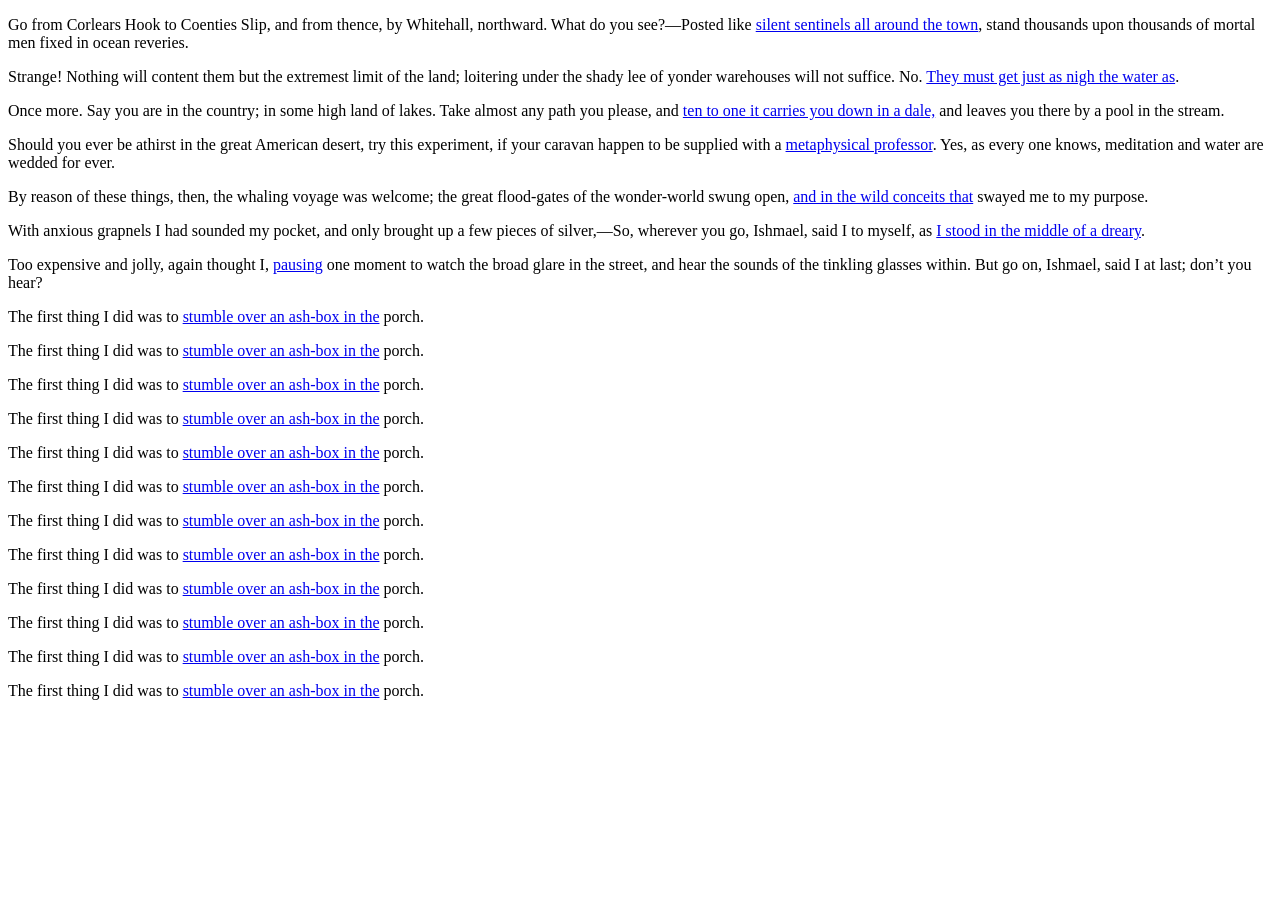
==== example.html @ 9983aa16 "Add files via upload" ====
<!doctype html>
<html>
	<head>
		<meta charset="utf-8">
		<meta name="viewport" content="width=device-width, initial-scale=1">
		<title>Scrolly example</title>
		<link rel="stylesheet" href="avlstyle.css">
	</head>
	<body>
		<div id="wrapper">
			<div class="figure-container">
				<!-- This is an example of where a CMS might wrap the embed in a div -->
				<figure>
					<div class="flourish-embed flourish-chart" data-src="story/3628495"><script src="https://public.flourish.studio/resources/embed.js"></script><noscript><img src="https://public.flourish.studio/story/3628495/thumbnail" width="100%" alt="visualization" /></noscript></div>
				</figure>
			</div>

			<p>
				Go from Corlears
				Hook to Coenties Slip, and from thence, by Whitehall, northward. What do
				you see?&mdash;Posted like <a href="#story/3628495/slide-1">silent sentinels all around the town</a>, stand
				thousands upon thousands of mortal men fixed in ocean reveries.
			</p>
			<p>
				Strange! Nothing will content them but the
				extremest limit of the land; loitering under the shady lee of yonder
				warehouses will not suffice. No. <a href="#story/3628495/slide-2">They
				must get just as nigh the water as</a>.
			</p>
			<p>
				Once more. Say you are in the country; in some high land of lakes. Take
				almost any path you please, and <a href="#story/3628495/slide-3">ten to
				one it carries you down in a dale,</a>
				and leaves you there by a pool in the stream.</p>
			<p>
				Should you ever be
				athirst in the great American desert, try this experiment, if your caravan
				happen to be supplied with a <a href="#story/3628495/slide-4">metaphysical professor</a>. Yes, as every one
				knows, meditation and water are wedded for ever.
			</p>
			<p>
				By reason of these things, then, the whaling voyage was welcome; the great
				flood-gates of the wonder-world swung open, <a href="#story/3628495/slide-5">and in the wild conceits that</a>
				swayed me to my purpose.
			</p>

			<p>
				With anxious grapnels I had sounded
				my pocket, and only brought up a few pieces of silver,&mdash;So, wherever
				you go, Ishmael, said I to myself, as <a href="#story/3628495/slide-6">I stood
				in the middle of a dreary</a>.
			</p>

			<p>
				Too expensive and jolly, again thought I, <a href="#story/3628495/slide-7">pausing</a>
				one moment to watch the
				broad glare in the street, and hear the sounds of the tinkling glasses
				within. But go on, Ishmael, said I at last; don&rsquo;t you hear?
			</p>
			<p>
				The first thing I did was to <a href="#story/3628495/slide-8">stumble
				over an ash-box in the</a>
				porch.
			</p>
			<p>
				The first thing I did was to <a href="#story/3628495/slide-9">stumble
				over an ash-box in the</a>
				porch.
			</p>
			<div id="wrapper">
			<div class="figure-container">
				<!-- This is an example of where a CMS might wrap the embed in a div -->
				<figure>
					<div class="flourish-embed flourish-chart" data-src="story/3630197"><script src="https://public.flourish.studio/resources/embed.js"></script><noscript><img src="https://public.flourish.studio/story/3630197/thumbnail" width="100%" alt="visualization" /></noscript></div>
				</figure>
			</div>
			<p>
				The first thing I did was to <a href="#story/3630197/slide-1">stumble
				over an ash-box in the</a>
				porch.
			</p>
			<p>
				The first thing I did was to <a href="#story/3630197/slide-2">stumble
				over an ash-box in the</a>
				porch.
			</p>
			<p>
				The first thing I did was to <a href="#story/3630197/slide-3">stumble
				over an ash-box in the</a>
				porch.
			</p>
			<p>
				The first thing I did was to <a href="#story/3630197/slide-4">stumble
				over an ash-box in the</a>
				porch.
			</p>
			<p>
				The first thing I did was to <a href="#story/3630197/slide-5">stumble
				over an ash-box in the</a>
				porch.
			</p>
			<p>
				The first thing I did was to <a href="#story/3630197/slide-6">stumble
				over an ash-box in the</a>
				porch.
			</p>
			<p>
				The first thing I did was to <a href="#story/3630197/slide-7">stumble
				over an ash-box in the</a>
				porch.
			</p>
			<p>
				The first thing I did was to <a href="#story/3630197/slide-8">stumble
				over an ash-box in the</a>
				porch.
			</p>
			<p>
				The first thing I did was to <a href="#story/3630197/slide-9">stumble
				over an ash-box in the</a>
				porch.
			</p>
			<p>
				The first thing I did was to <a href="#story/3630197/slide-10">stumble
				over an ash-box in the</a>
				porch.
			</p>
			
			
			
			
			
		</div>
		<script src="flourish-scrolly.js"></script>
	</body>
</html>
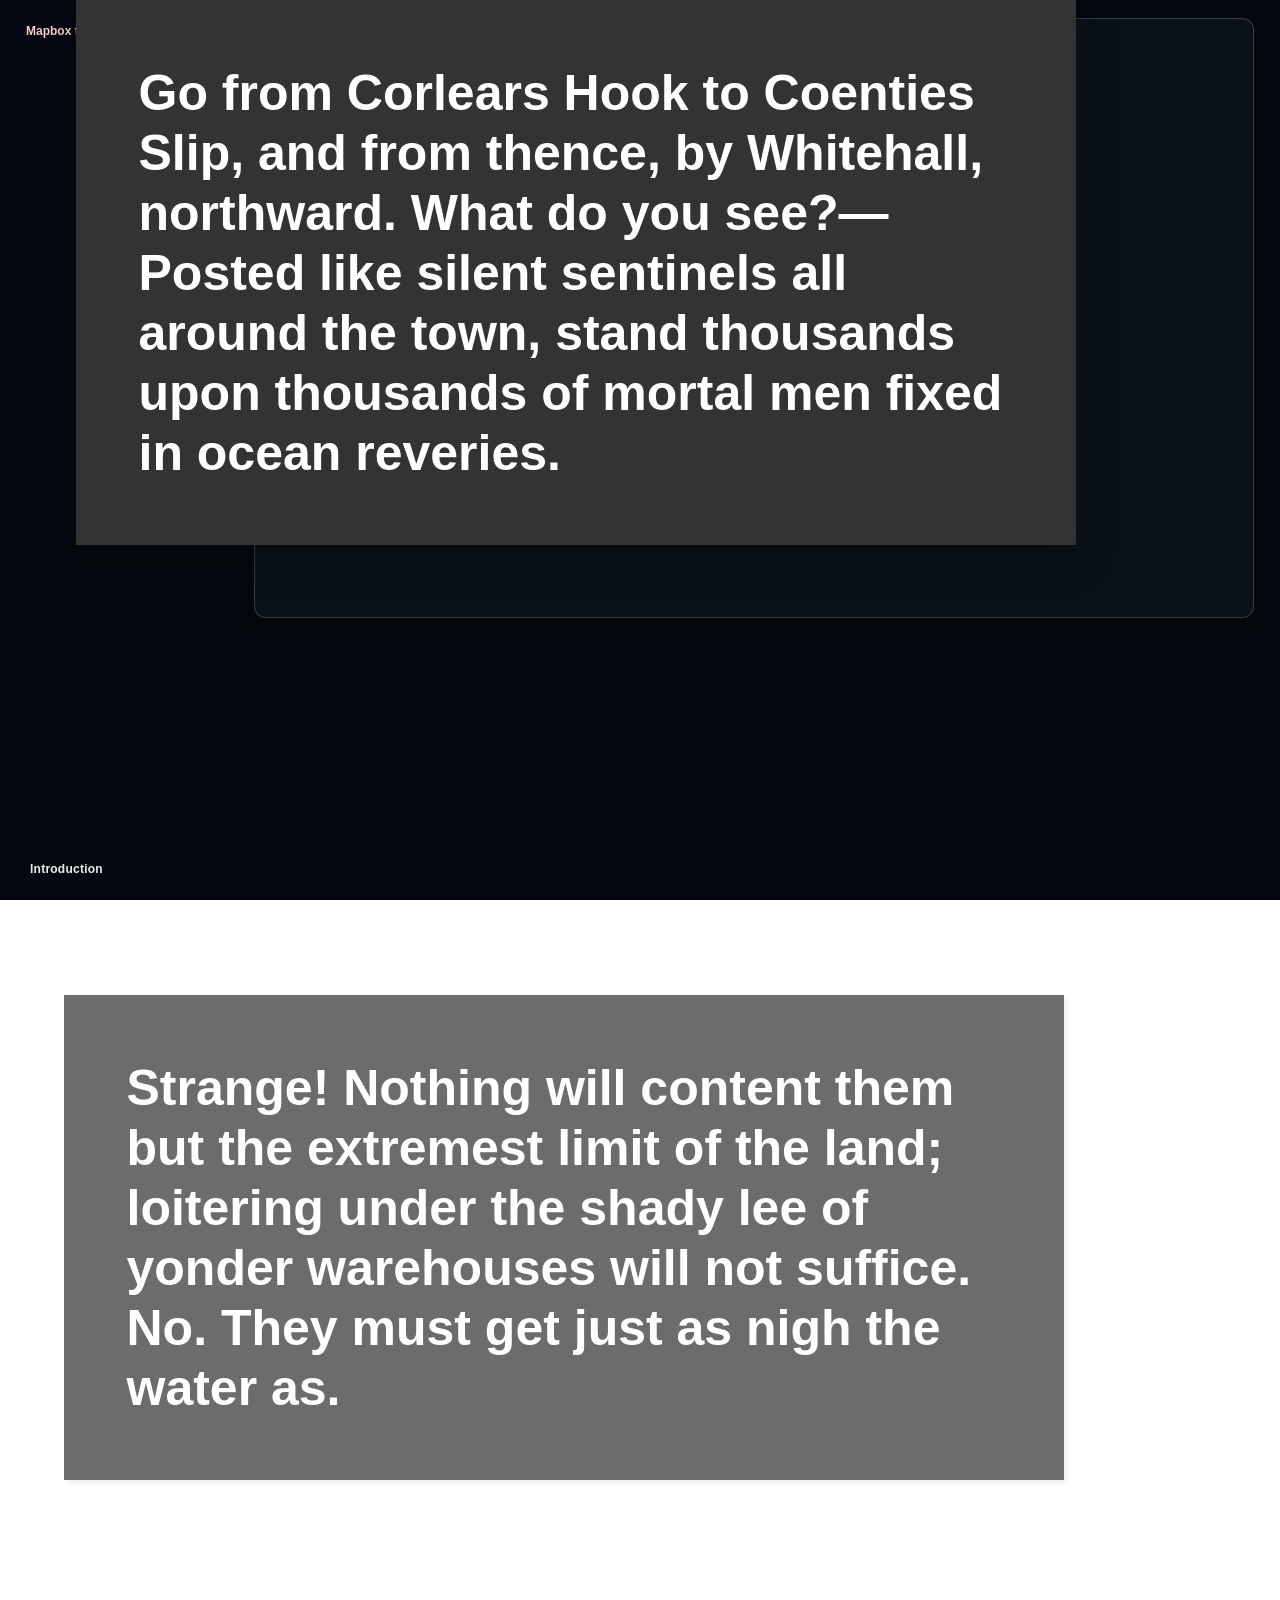
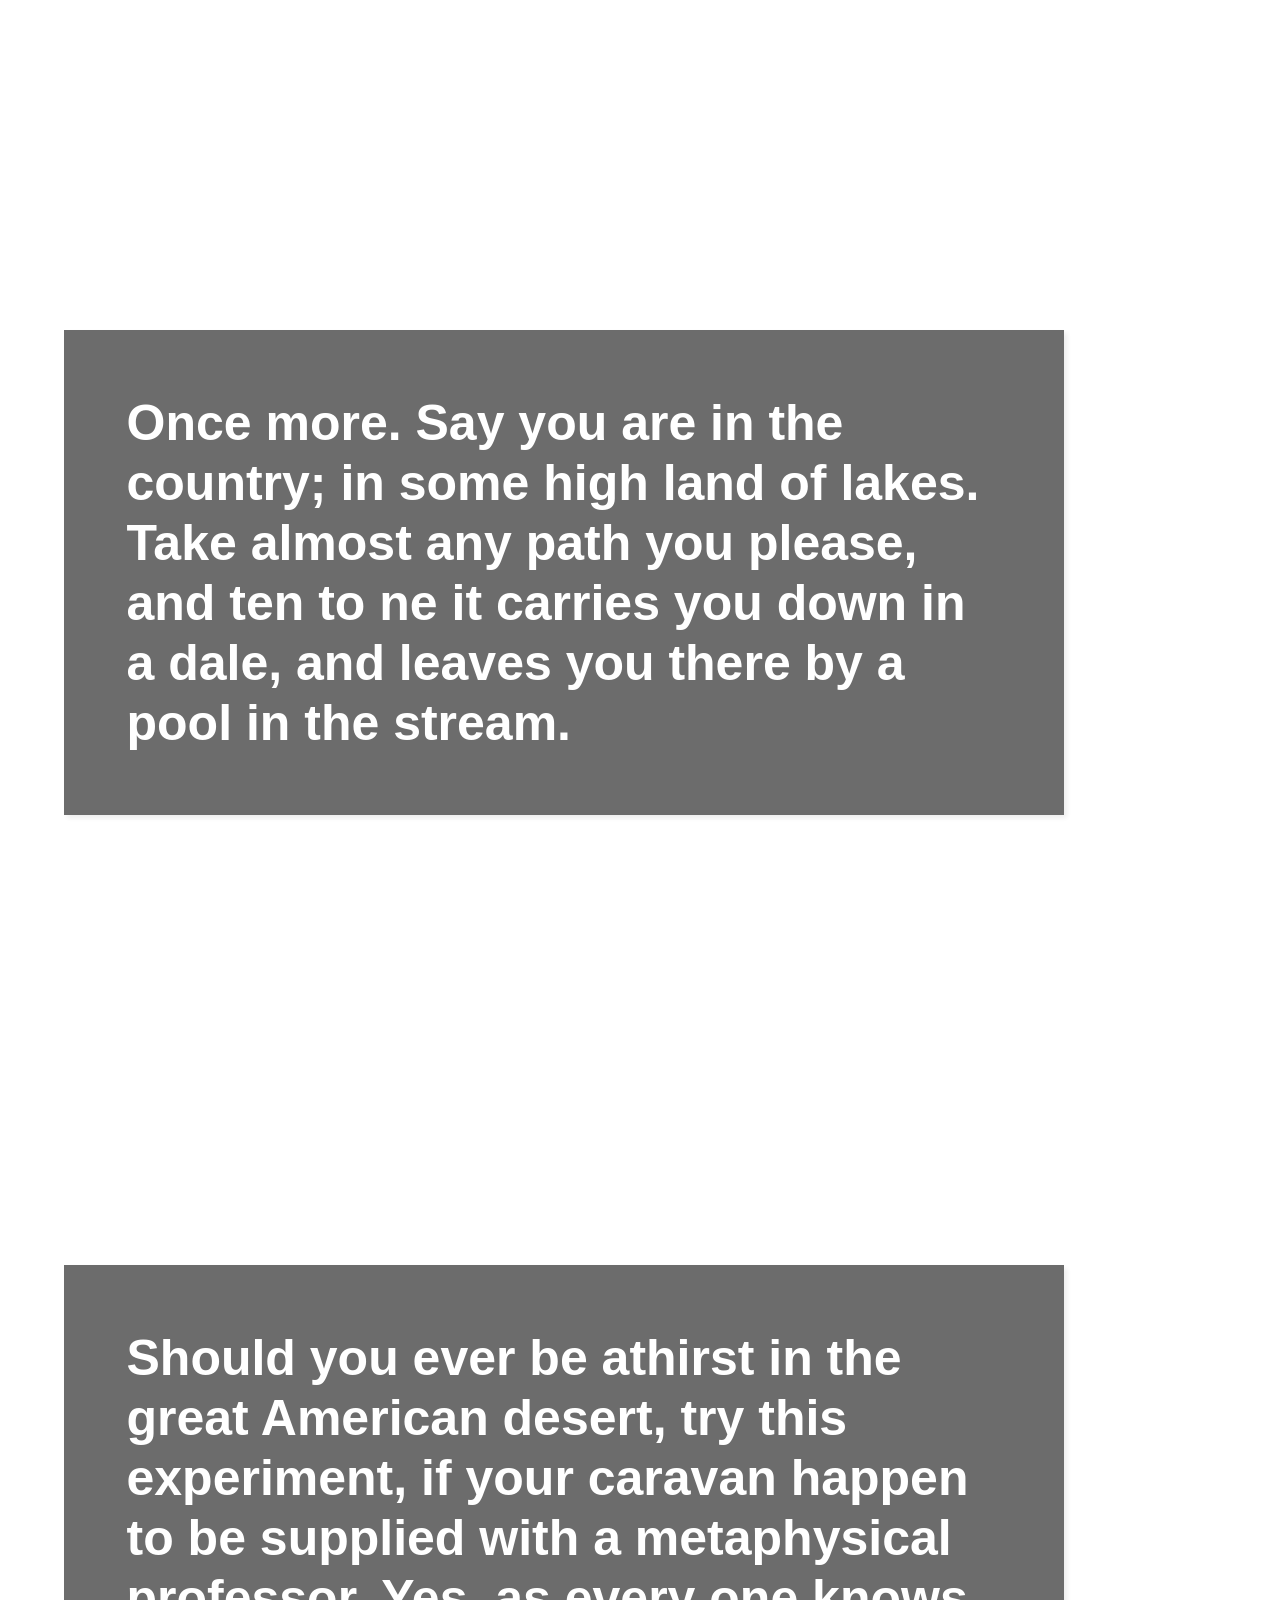
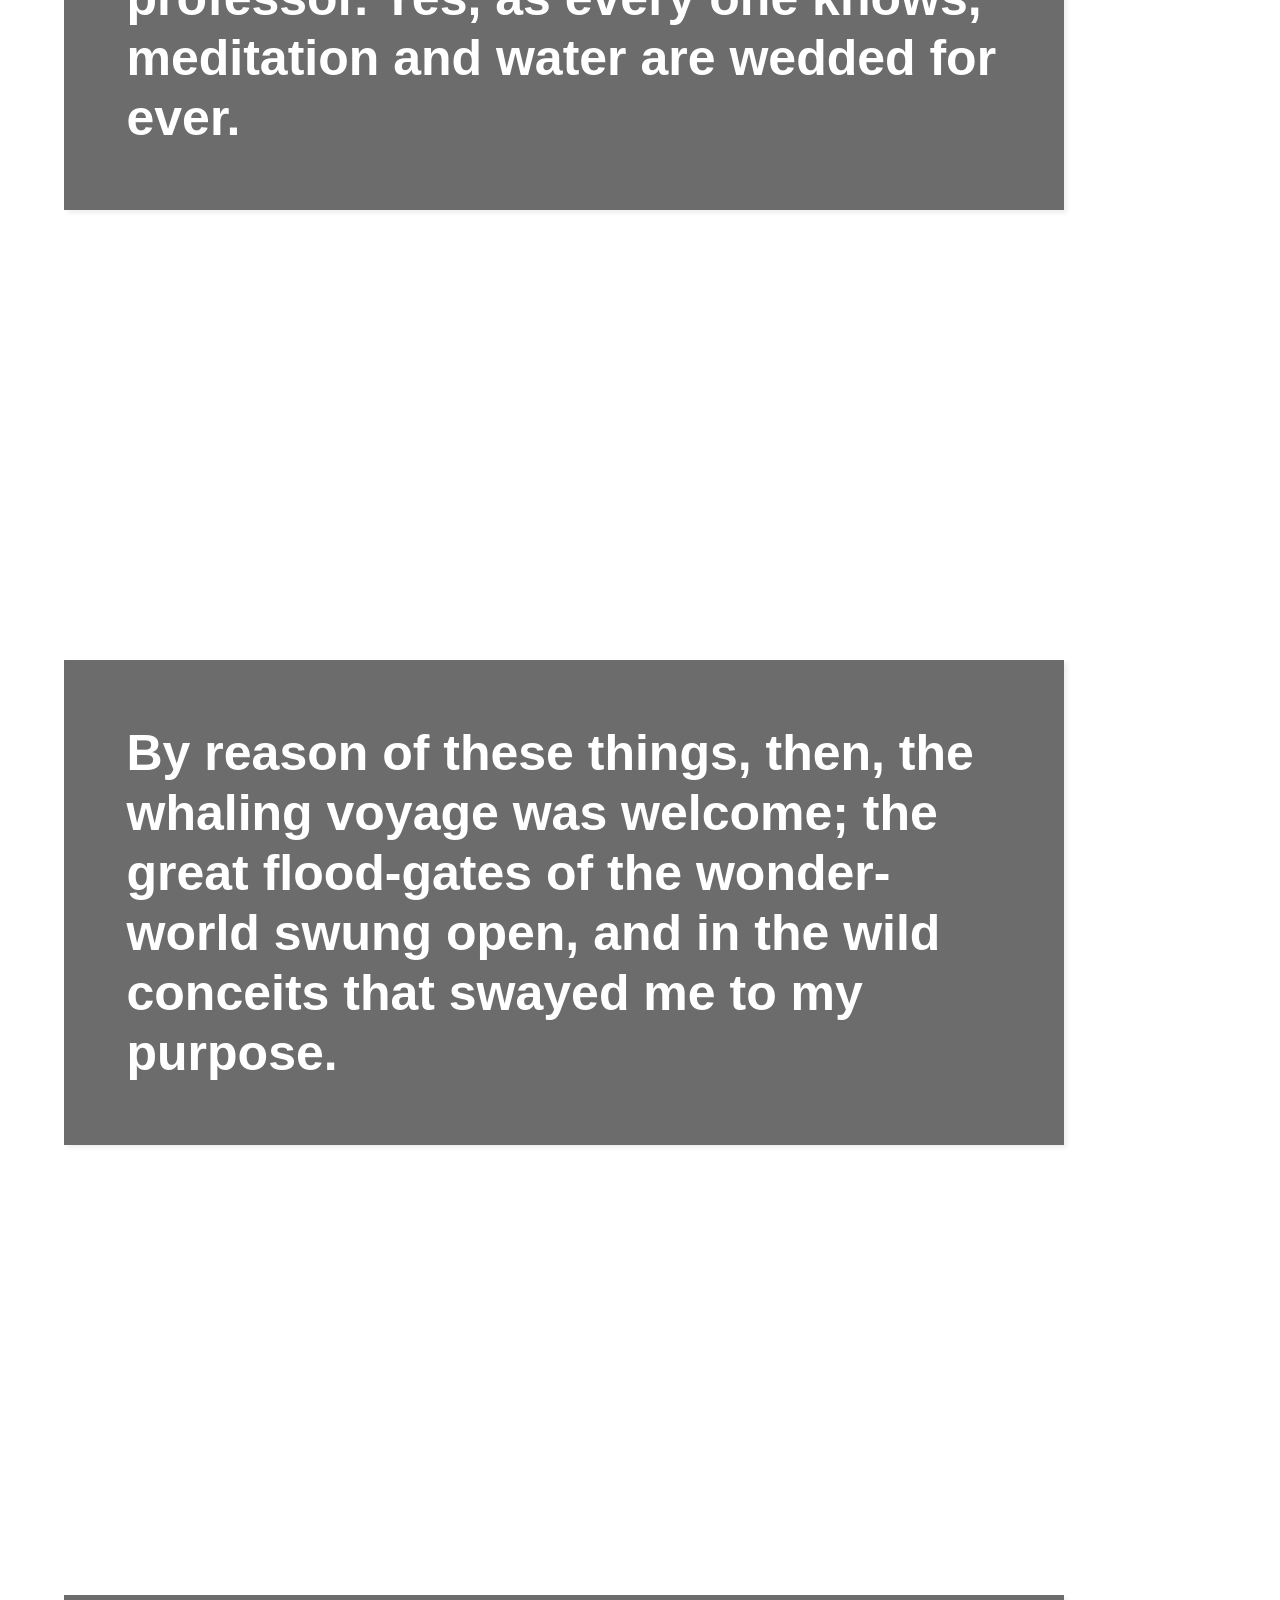
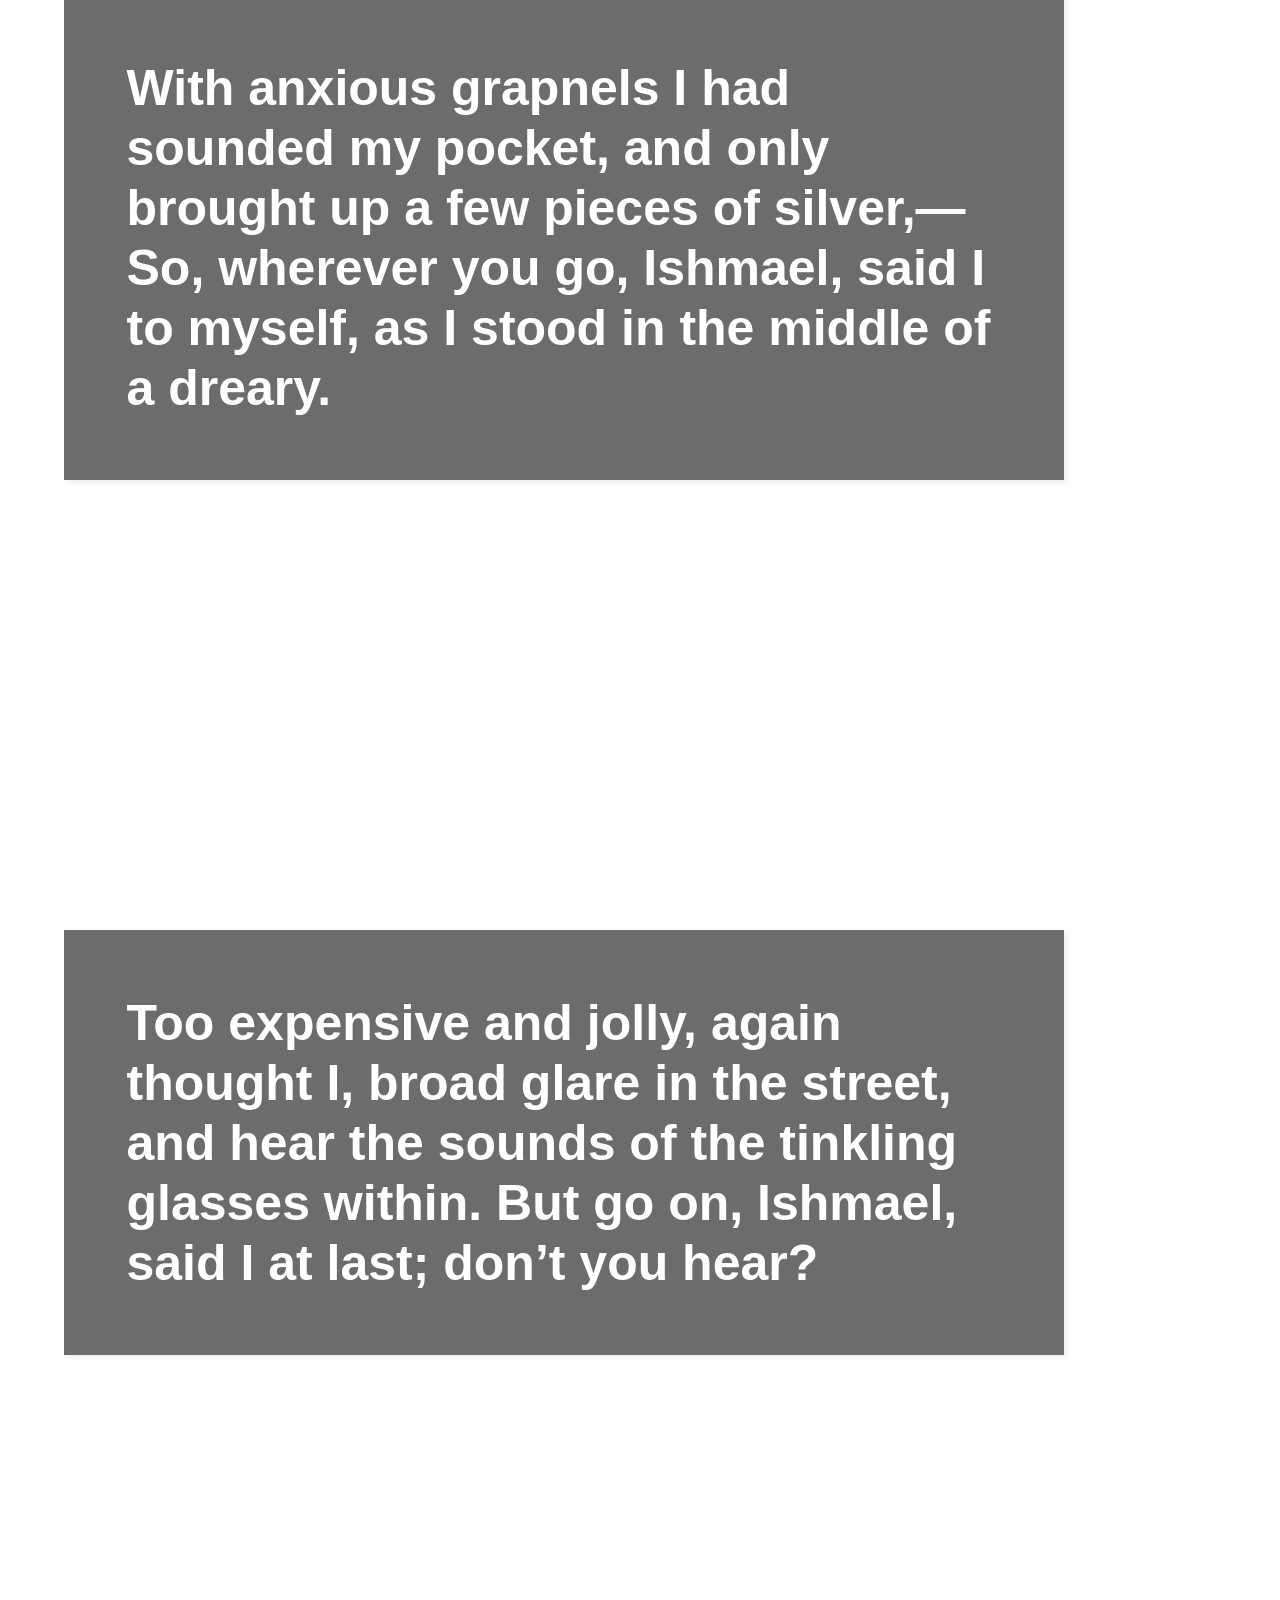
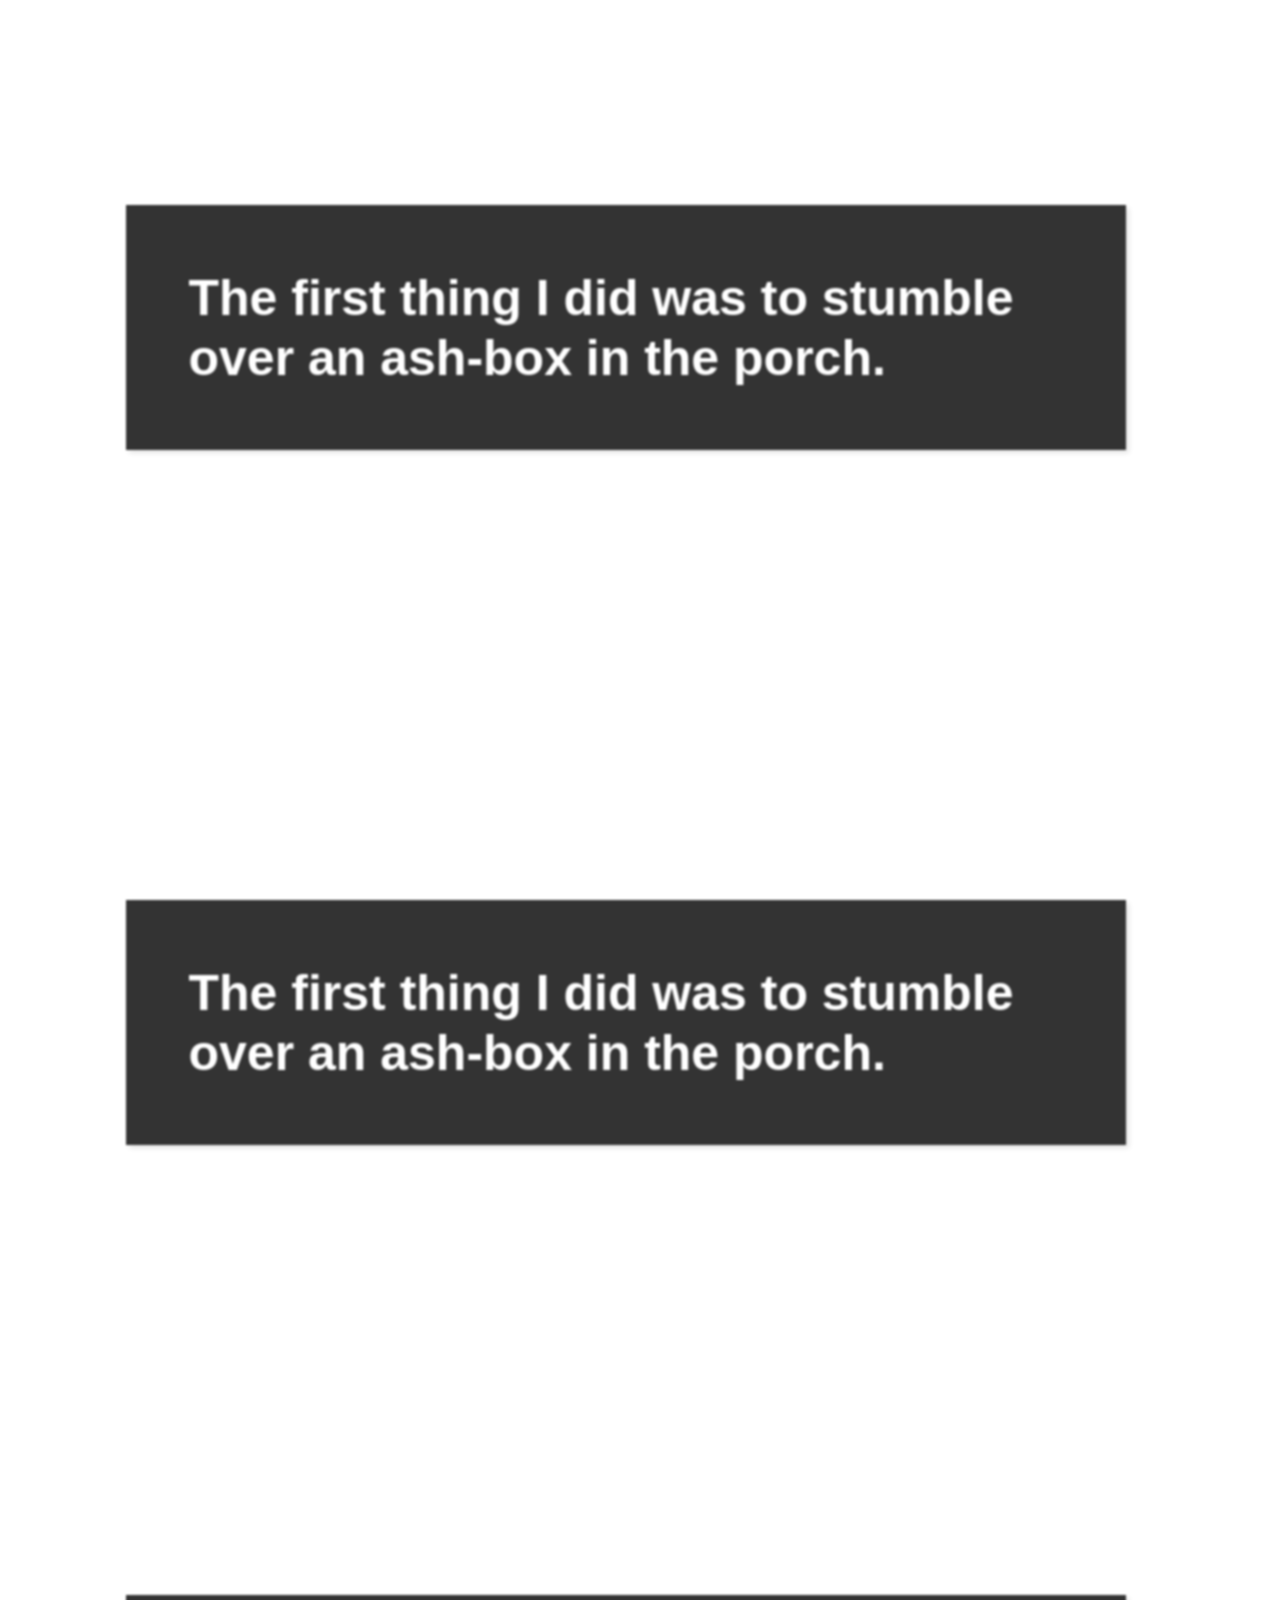
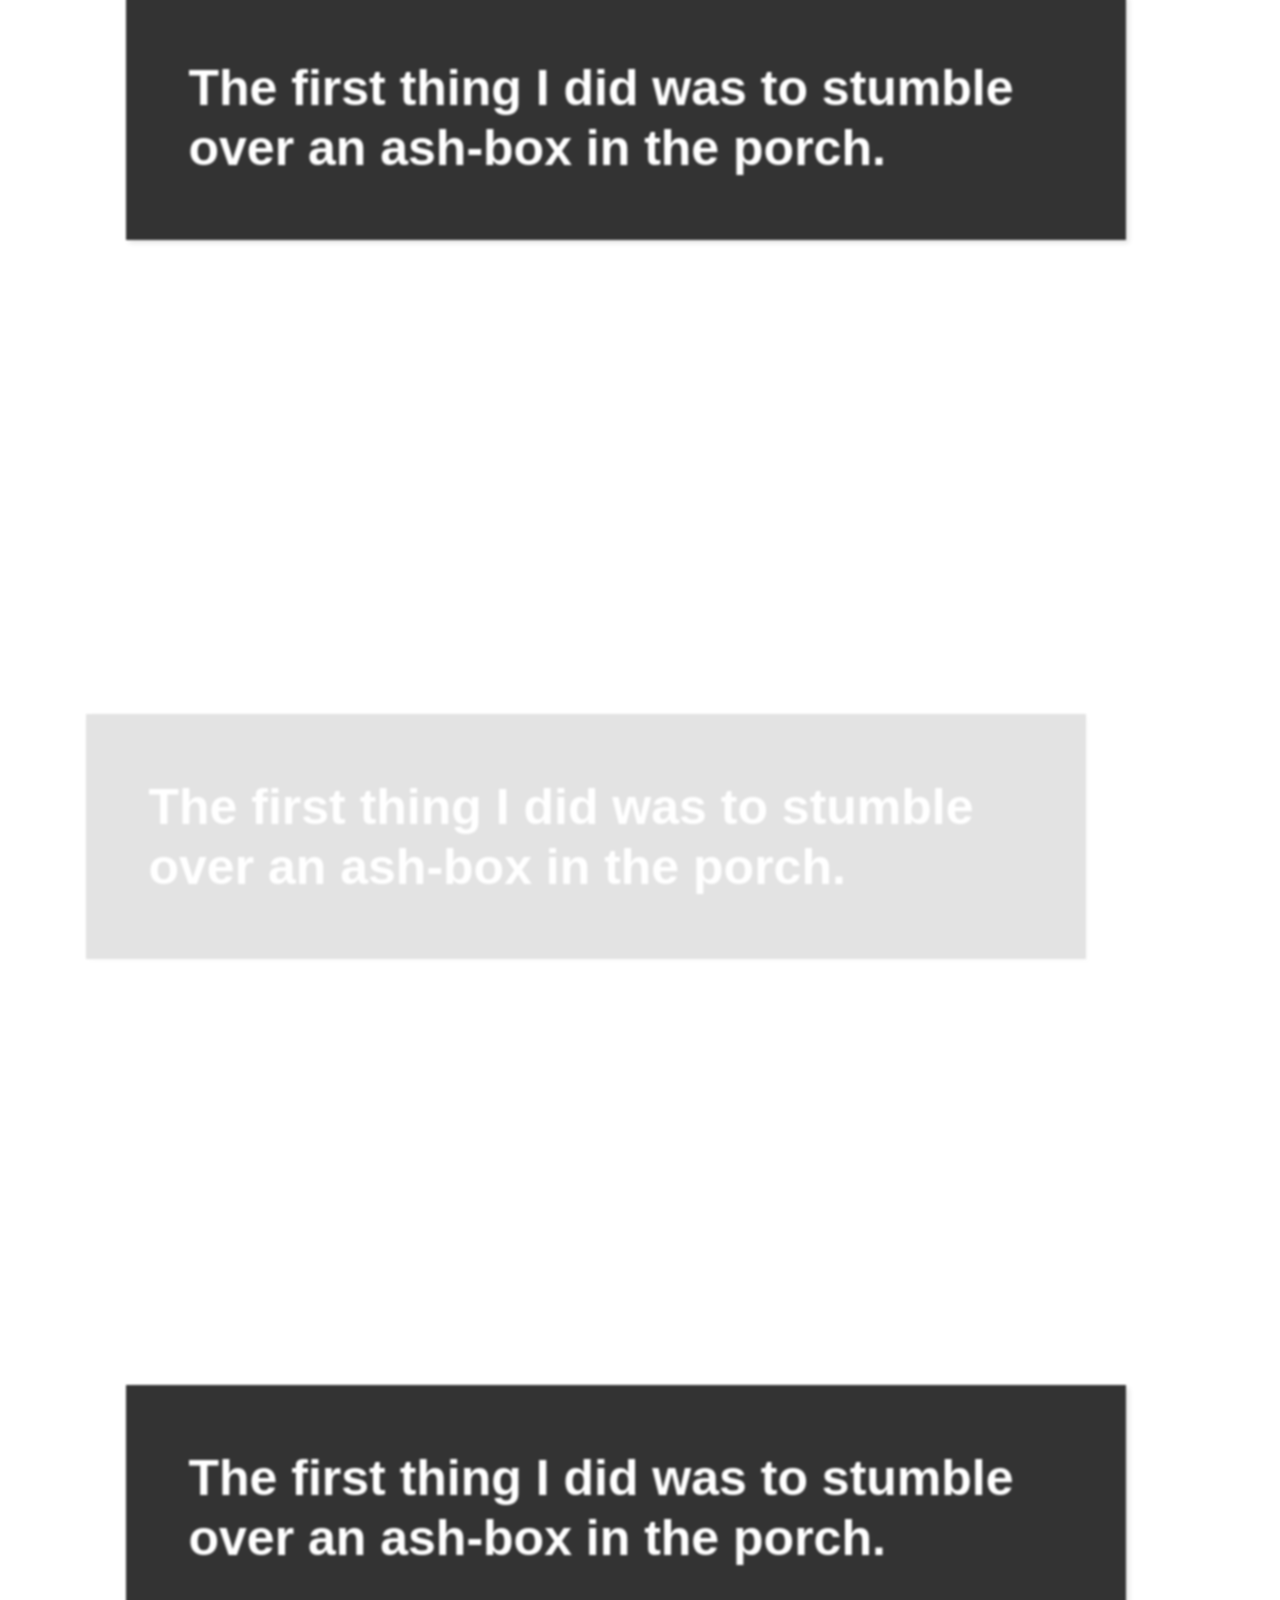
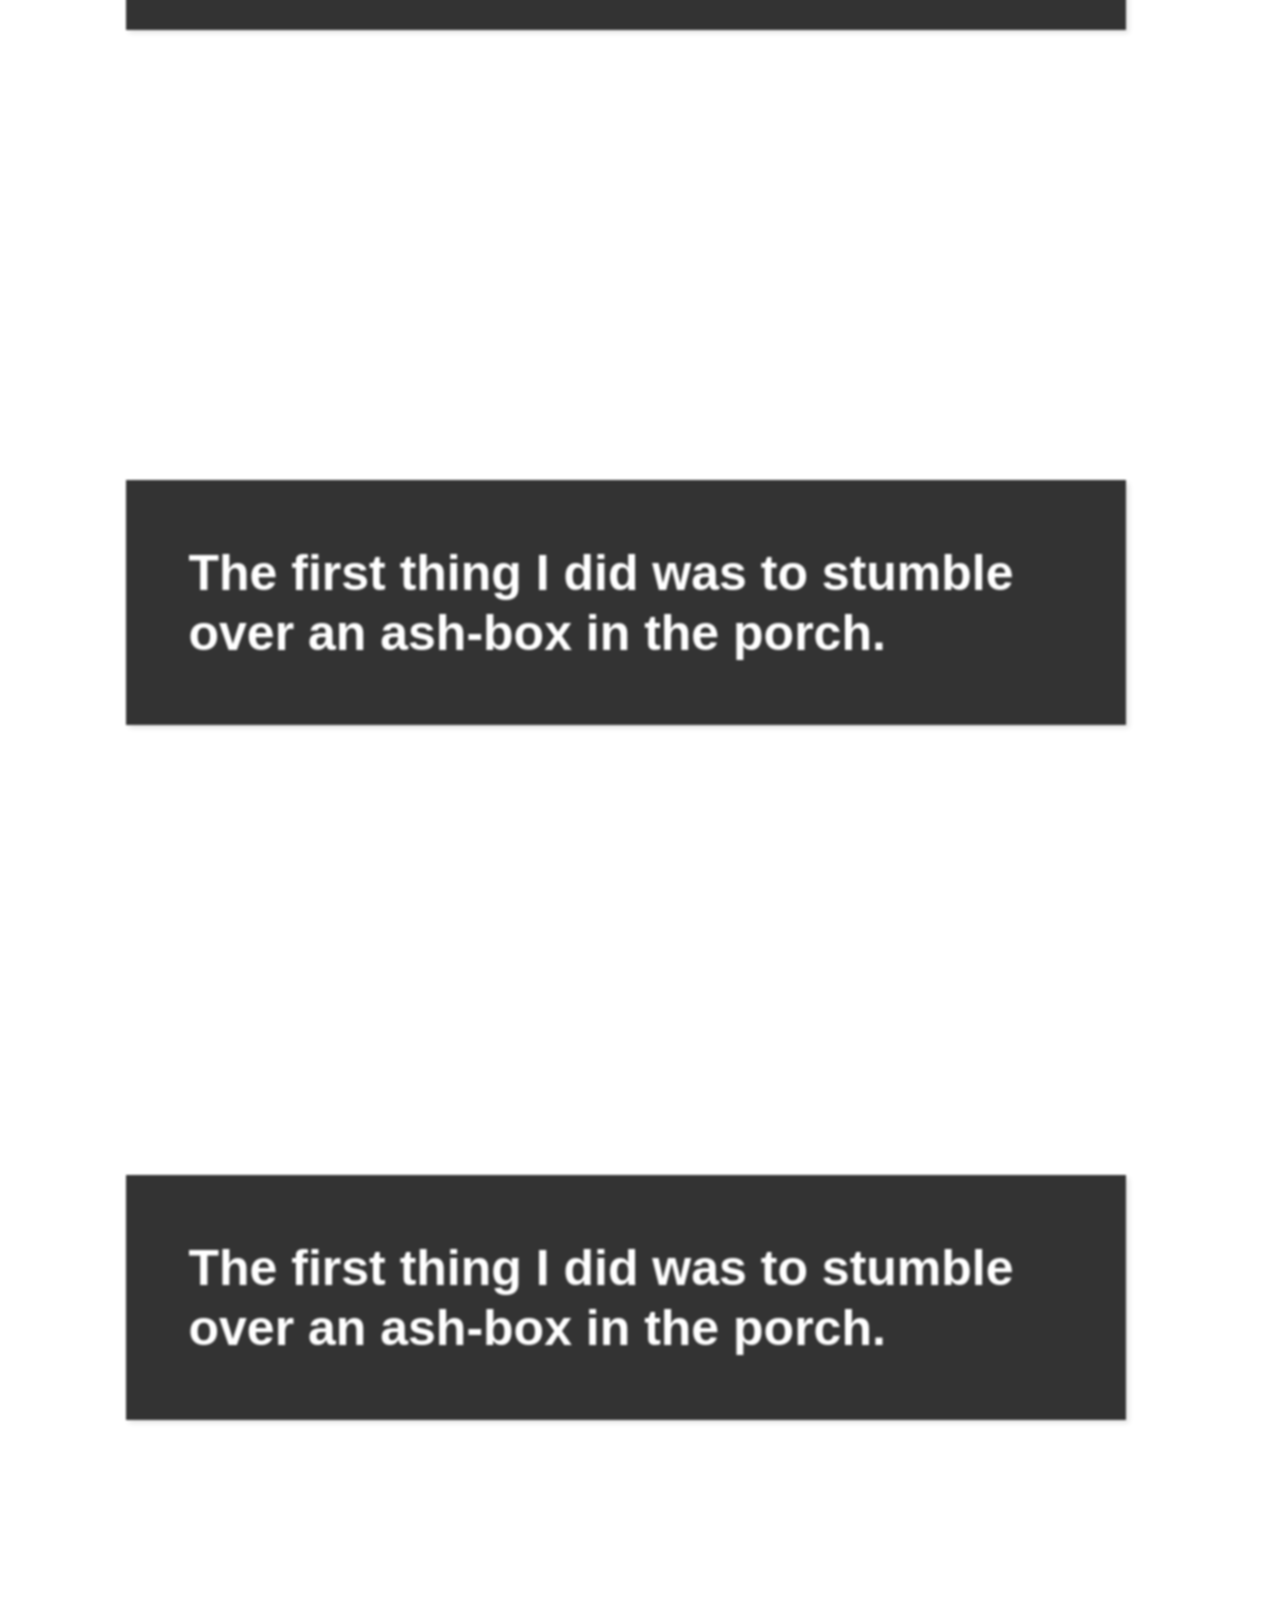
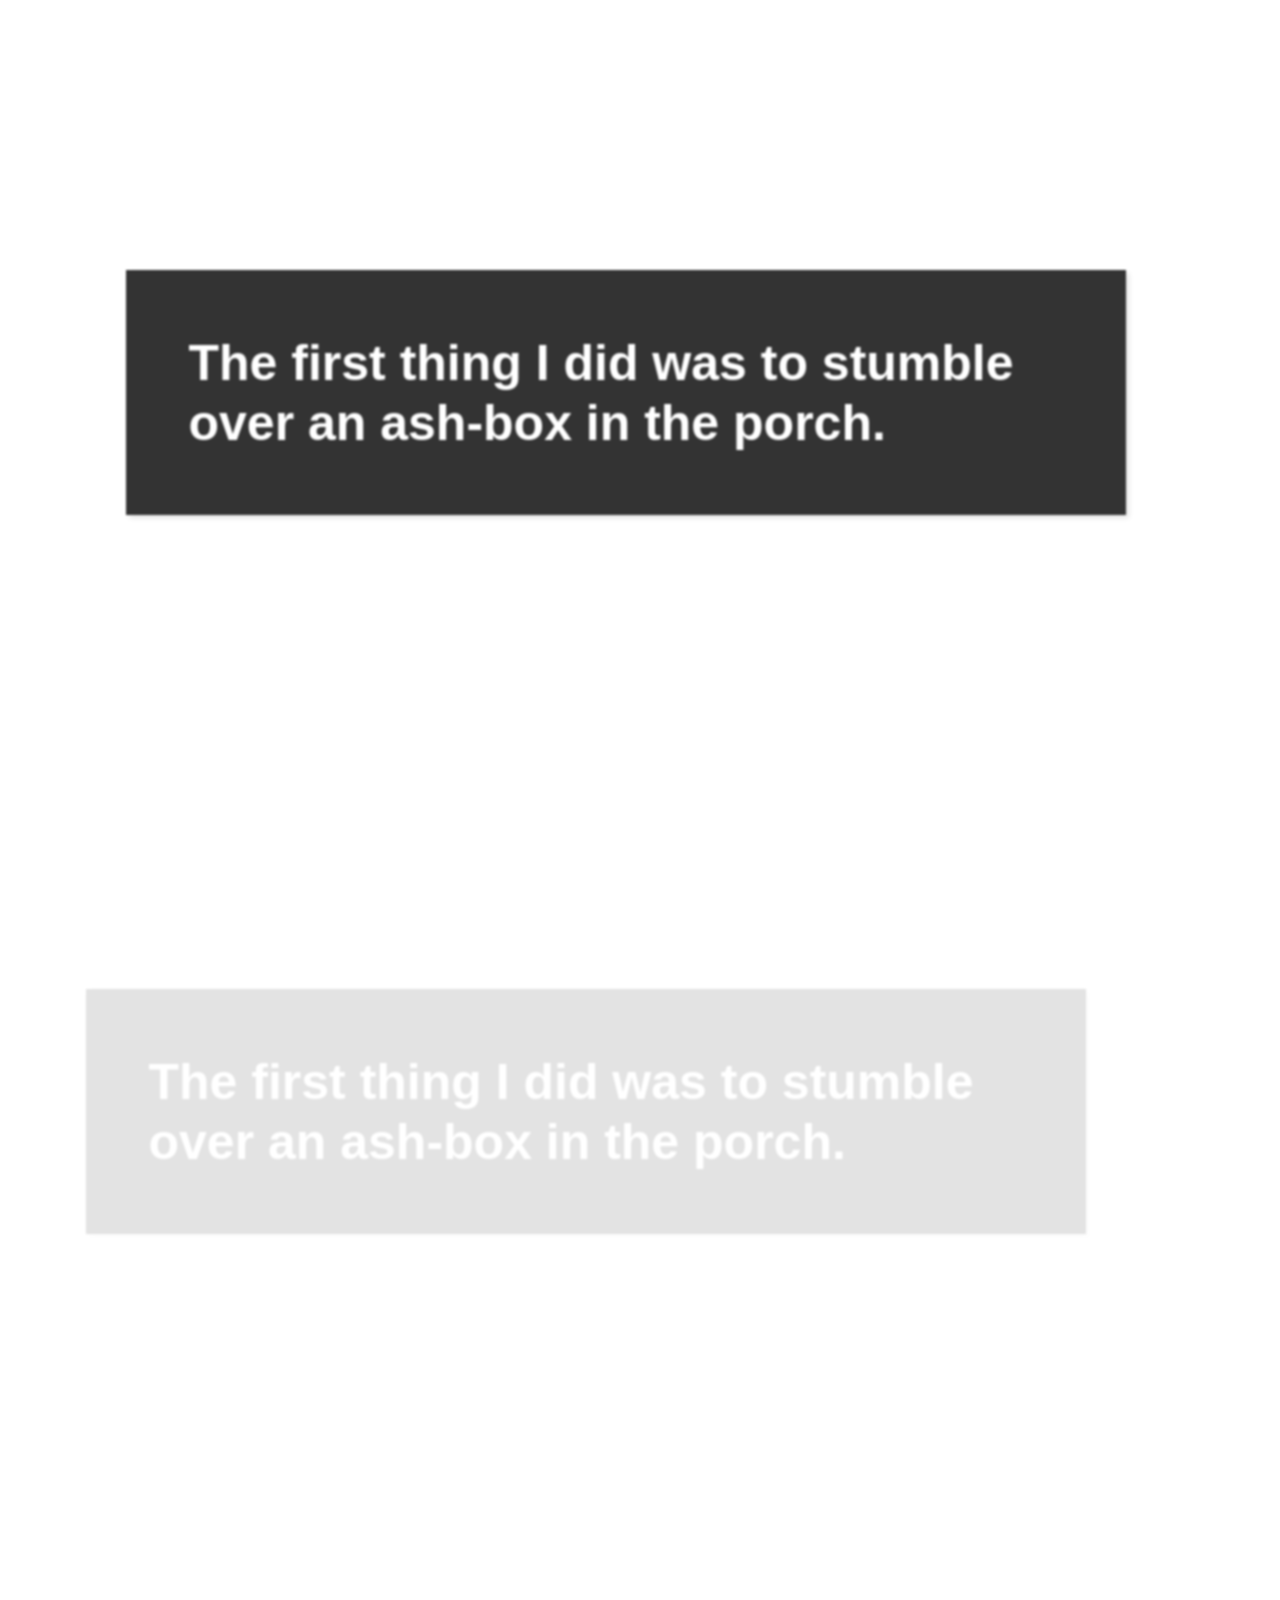
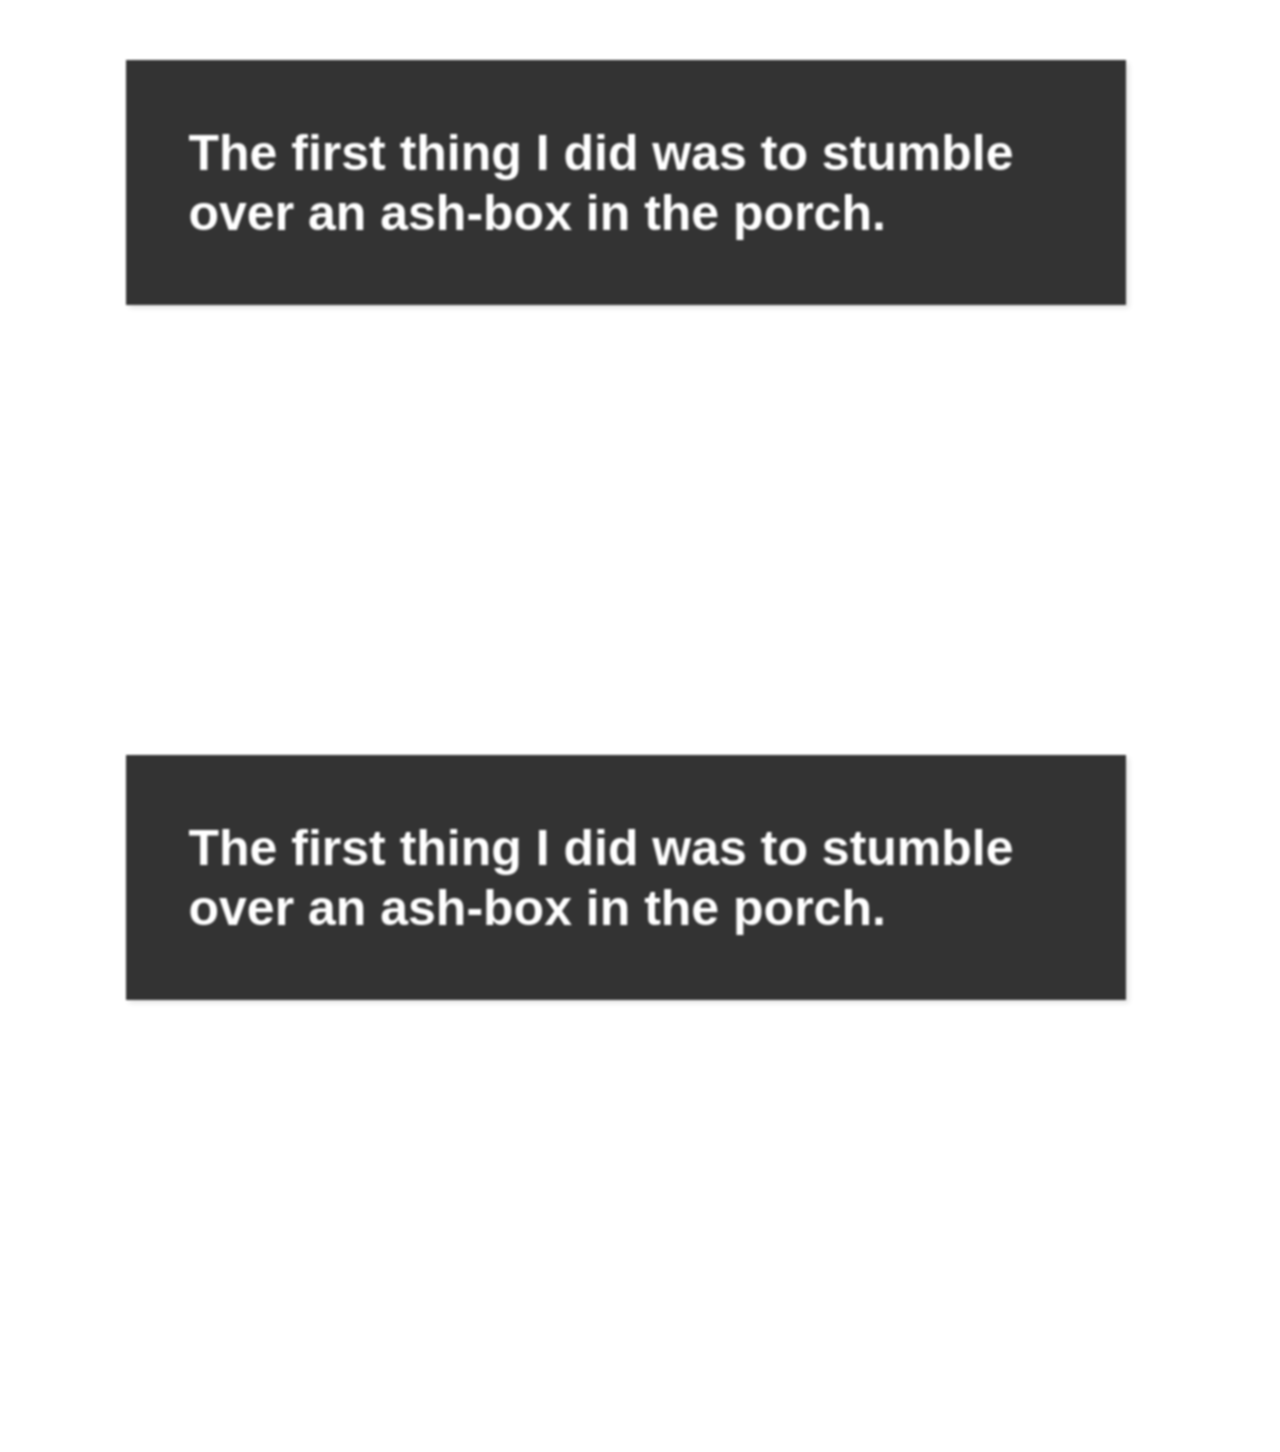
==== commit 7a431dcb: "Add files via upload" ====
--- a/example.html
+++ b/example.html
@@ -5,8 +5,211 @@
 		<meta name="viewport" content="width=device-width, initial-scale=1">
 		<title>Scrolly example</title>
 		<link rel="stylesheet" href="avlstyle.css">
+		<link href="https://api.mapbox.com/mapbox-gl-js/v3.5.1/mapbox-gl.css" rel="stylesheet">
+		<script src="https://api.mapbox.com/mapbox-gl-js/v3.5.1/mapbox-gl.js"></script>
 	</head>
-	<body>
+	<body data-map-style="style.json">
+		<script>
+			window.FL_SCROLLY_MAPBOX_TOKEN = "pk.eyJ1IjoiaGJvdG5pY2siLCJhIjoiY21teHFhemVmMzVrYTJwcTN6NXlvM25qdSJ9.-o-cnZPaq1qxtY_eYDbVAA";
+			window.FL_SCROLLY_STEP_CONFIG = {
+				"3628495": {
+					"1": {
+						lat: 38.85408,
+						lng: -100.56146,
+						zoom: 5,
+						pitch: 20,
+						bearing: 0,
+						hideIcons: true,
+						label: "Introduction",
+						rotateAnimation: false,
+						rotateLoop: true,
+						rotateSpeed: 5,
+						rotateDirection: "cw"
+					},
+					"2": {
+						lat: 30.09915,
+						lng: -84.02000,
+						zoom: 10,
+						pitch: 60,
+						bearing: -50,
+						hideIcons: false,
+						label: "Helene Makes Landfall near Tallahassee, Florida",
+						rotateAnimation: false,
+						rotateLoop: true,
+						rotateSpeed: 5,
+						rotateDirection: "cw"
+					},
+					"3": {	
+						lat: 33.0376,
+						lng: -83.23651,
+						zoom: 10,
+						pitch: 50,
+						bearing: 50,
+						hideIcons: false,
+						label: "GA",
+						rotateAnimation: false,
+						rotateLoop: true,
+						rotateSpeed: 5,
+						rotateDirection: "cw"
+					},
+
+					"4": {	
+						lat: 34.734776,
+						lng: -82.3735886,
+						zoom: 10,
+						pitch: 50,
+						bearing: 50,
+						hideIcons: false,
+						label: "SC",
+						rotateAnimation: false,
+						rotateLoop: true,
+						rotateSpeed: 5,
+						rotateDirection: "cw"
+					},
+					"5": {	
+						lat: 37.54261,
+						lng: -85.10549,
+						zoom: 10,
+						pitch: 50,
+						bearing: 50,
+						hideIcons: false,
+						label: "KY",
+						rotateAnimation: false,
+						rotateLoop: true,
+						rotateSpeed: 5,
+						rotateDirection: "cw"
+					},
+					"6": {	
+						lat: 35.73976,
+						lng: -86.1017,
+						zoom: 10,
+						pitch: 50,
+						bearing: 50,
+						hideIcons: false,
+						label: "TN",
+						rotateAnimation: false,
+						rotateLoop: true,
+						rotateSpeed: 5,
+						rotateDirection: "cw"
+					},
+					"7": {
+						lat: 38.85408,
+						lng: -100.56146,
+						zoom: 5,
+						pitch: 20,
+						bearing: 0,
+						hideIcons: true,
+						label: "transition",
+						rotateAnimation: false,
+						rotateLoop: true,
+						rotateSpeed: 5,
+						rotateDirection: "cw"
+					},
+					
+				},
+				"3630197": {
+					"1": {
+						lat: 35.59370,
+						lng: -79.66315,
+						zoom: 7,
+						pitch: 61.04,
+						bearing: -63.45,
+						hideIcons: true,
+						label: "NC"
+					},
+					"2": {
+						lat: 35.6009452,
+						lng: -82.554015,
+						zoom: 12,
+						pitch: 0,
+						bearing: 0,
+						hideIcons: true,
+						label: "Asheville Area"
+					},
+					"3": {
+						lat: 35.6009452,
+						lng: -82.554015,
+						zoom: 14,
+						pitch: 50,
+						bearing: 0,
+						hideIcons: true,
+						label: "Asheville"
+					},
+					"4": {
+						lat: 35.54336,
+						lng: -82.55679,
+						zoom: 14,
+						pitch: 0,
+						bearing: 0,
+						hideIcons: true,
+						label: "Biltmore Forest"
+					},
+					"5": {
+						lat: 35.63263,
+						lng: -82.58099,
+						zoom: 13,
+						pitch: 82.37,
+						bearing: 112.57,
+						hideIcons: true,
+						label: "Woodfin"
+					},
+					"6": {
+						lat:35.69736,
+						lng: -82.55985,
+						zoom: 15,
+						pitch: 62.50,
+						bearing: -20.34,
+						hideIcons: true,
+						label: "Weaverville"
+					},
+					"7": {
+						lat: 35.79766,
+						lng: -82.68387,
+						zoom: 14,
+						pitch: 0,
+						bearing: -28.15,
+						hideIcons: true,
+						label: "Marshall"
+					},
+					"8": {
+						lat: 35.48732,
+						lng: -82.99050,
+						zoom: 13,
+						pitch: 10.45,
+						bearing: -19.20,
+						hideIcons: true,
+						label: "Waynesville"
+					},
+					"9": {
+						lat: 35.39085,
+						lng: -82.56729,
+						zoom: 13,
+						pitch: 34,
+						bearing: -14.40,
+						hideIcons: true,
+						label: "Mills River"
+					},
+					"10": {
+						lat: 35.43134,
+						lng: -82.49743,
+						zoom: 13,
+						pitch: 52,
+						bearing: -90.40,
+						hideIcons: true,
+						label: "Fletcher"
+					},
+					"11": {
+						lat: 35.61828,
+						lng: -82.32085,
+						zoom: 13,
+						pitch: 71.25,
+						bearing: 12.25,
+						hideIcons: true,
+						label: "Black Mountain"
+					},
+				}
+			};
+		</script>
 		<div id="wrapper">
 			<div class="figure-container">
 				<!-- This is an example of where a CMS might wrap the embed in a div -->
@@ -15,58 +218,35 @@
 				</figure>
 			</div>
 
-			<p>
-				Go from Corlears
-				Hook to Coenties Slip, and from thence, by Whitehall, northward. What do
-				you see?&mdash;Posted like <a href="#story/3628495/slide-1">silent sentinels all around the town</a>, stand
-				thousands upon thousands of mortal men fixed in ocean reveries.
-			</p>
-			<p>
-				Strange! Nothing will content them but the
-				extremest limit of the land; loitering under the shady lee of yonder
-				warehouses will not suffice. No. <a href="#story/3628495/slide-2">They
-				must get just as nigh the water as</a>.
-			</p>
-			<p>
-				Once more. Say you are in the country; in some high land of lakes. Take
-				almost any path you please, and <a href="#story/3628495/slide-3">ten to
-				one it carries you down in a dale,</a>
-				and leaves you there by a pool in the stream.</p>
-			<p>
-				Should you ever be
-				athirst in the great American desert, try this experiment, if your caravan
-				happen to be supplied with a <a href="#story/3628495/slide-4">metaphysical professor</a>. Yes, as every one
-				knows, meditation and water are wedded for ever.
-			</p>
-			<p>
-				By reason of these things, then, the whaling voyage was welcome; the great
-				flood-gates of the wonder-world swung open, <a href="#story/3628495/slide-5">and in the wild conceits that</a>
-				swayed me to my purpose.
-			</p>
-
-			<p>
-				With anxious grapnels I had sounded
-				my pocket, and only brought up a few pieces of silver,&mdash;So, wherever
-				you go, Ishmael, said I to myself, as <a href="#story/3628495/slide-6">I stood
-				in the middle of a dreary</a>.
-			</p>
-
-			<p>
-				Too expensive and jolly, again thought I, <a href="#story/3628495/slide-7">pausing</a>
-				one moment to watch the
-				broad glare in the street, and hear the sounds of the tinkling glasses
-				within. But go on, Ishmael, said I at last; don&rsquo;t you hear?
-			</p>
-			<p>
-				The first thing I did was to <a href="#story/3628495/slide-8">stumble
-				over an ash-box in the</a>
-				porch.
-			</p>
-			<p>
-				The first thing I did was to <a href="#story/3628495/slide-9">stumble
-				over an ash-box in the</a>
-				porch.
-			</p>
+				<p data-story-id="3628495" data-slide="1">
+					Go from Corlears Hook to Coenties Slip, and from thence, by Whitehall, northward. What do you see?&mdash;Posted like silent sentinels all around the town, stand thousands upon thousands of mortal men fixed in ocean reveries.
+				</p>
+
+				<p data-story-id="3628495" data-slide="2">				
+					Strange! Nothing will content them but the extremest limit of the land; loitering under the shady lee of yonder warehouses will not suffice. No. They must get just as nigh the water as.
+				</p>
+
+				<p data-story-id="3628495" data-slide="3">
+					Once more. Say you are in the country; in some high land of lakes. Take almost any path you please, and ten to ne it carries you down in a dale, and leaves you there by a pool in the stream.
+				</p>
+
+				<p data-story-id="3628495" data-slide="4">
+					Should you ever be athirst in the great American desert, try this experiment, if your caravan happen to be supplied with a metaphysical professor. Yes, as every one knows, meditation and water are wedded for ever.
+				</p>
+
+				<p data-story-id="3628495" data-slide="5"> 
+					By reason of these things, then, the whaling voyage was welcome; the great flood-gates of the wonder-world swung open, and in the wild conceits that swayed me to my purpose.
+				</p>
+
+				<p data-story-id="3628495" data-slide="6">
+					With anxious grapnels I had sounded my pocket, and only brought up a few pieces of silver,&mdash;So, wherever you go, Ishmael, said I to myself, as I stood in the middle of a dreary.
+				</p>
+
+				<p data-story-id="3628495" data-slide="7">
+					Too expensive and jolly, again thought I, broad glare in the street, and hear the sounds of the tinkling glasses within. But go on, Ishmael, said I at last; don&rsquo;t you hear?
+				</p>
+
+				
 			<div id="wrapper">
 			<div class="figure-container">
 				<!-- This is an example of where a CMS might wrap the embed in a div -->
@@ -74,62 +254,53 @@
 					<div class="flourish-embed flourish-chart" data-src="story/3630197"><script src="https://public.flourish.studio/resources/embed.js"></script><noscript><img src="https://public.flourish.studio/story/3630197/thumbnail" width="100%" alt="visualization" /></noscript></div>
 				</figure>
 			</div>
-			<p>
-				The first thing I did was to <a href="#story/3630197/slide-1">stumble
-				over an ash-box in the</a>
-				porch.
-			</p>
-			<p>
-				The first thing I did was to <a href="#story/3630197/slide-2">stumble
-				over an ash-box in the</a>
-				porch.
-			</p>
-			<p>
-				The first thing I did was to <a href="#story/3630197/slide-3">stumble
-				over an ash-box in the</a>
-				porch.
-			</p>
-			<p>
-				The first thing I did was to <a href="#story/3630197/slide-4">stumble
-				over an ash-box in the</a>
-				porch.
-			</p>
-			<p>
-				The first thing I did was to <a href="#story/3630197/slide-5">stumble
-				over an ash-box in the</a>
-				porch.
-			</p>
-			<p>
-				The first thing I did was to <a href="#story/3630197/slide-6">stumble
-				over an ash-box in the</a>
-				porch.
-			</p>
-			<p>
-				The first thing I did was to <a href="#story/3630197/slide-7">stumble
-				over an ash-box in the</a>
-				porch.
-			</p>
-			<p>
-				The first thing I did was to <a href="#story/3630197/slide-8">stumble
-				over an ash-box in the</a>
-				porch.
-			</p>
-			<p>
-				The first thing I did was to <a href="#story/3630197/slide-9">stumble
-				over an ash-box in the</a>
-				porch.
-			</p>
-			<p>
-				The first thing I did was to <a href="#story/3630197/slide-10">stumble
-				over an ash-box in the</a>
-				porch.
-			</p>
-			
-			
-			
-			
+
+				<p data-story-id="3630197" data-slide="1">
+					The first thing I did was to stumble over an ash-box in the porch.
+				</p>
+
+				<p data-story-id="3630197" data-slide="2">
+					The first thing I did was to stumble over an ash-box in the porch.
+				</p>
+
+				<p data-story-id="3630197" data-slide="3">
+					The first thing I did was to stumble over an ash-box in the porch.
+				</p>
+
+				<p data-story-id="3630197" data-slide="4">
+					The first thing I did was to stumble over an ash-box in the porch.
+				</p>
+				
+				<p data-story-id="3630197" data-slide="5">
+					The first thing I did was to stumble over an ash-box in the porch.
+				</p>
+				<p data-story-id="3630197" data-slide="6">
+					The first thing I did was to stumble over an ash-box in the porch.
+				</p>
+				<p data-story-id="3630197" data-slide="7">
+					The first thing I did was to stumble over an ash-box in the porch.
+				</p>
+				<p data-story-id="3630197" data-slide="8">
+					The first thing I did was to stumble over an ash-box in the porch.
+				</p>
+				<p data-story-id="3630197" data-slide="9">
+					The first thing I did was to stumble over an ash-box in the porch.
+				</p>
+				<p data-story-id="3630197" data-slide="10">
+					The first thing I did was to stumble over an ash-box in the porch.
+				</p>
+				<p data-story-id="3630197" data-slide="11">
+					The first thing I did was to stumble over an ash-box in the porch.
+				</p>
+
+
+
+
+
+
 			
 		</div>
 		<script src="flourish-scrolly.js"></script>
 	</body>
 </html>
+
--- a/avlstyle.css
+++ b/avlstyle.css
@@ -0,0 +1,15 @@
+* { box-sizing: border-box; }
+			body { 
+                margin: 0;
+                background: white; 
+                color: white; 
+            }
+			#wrapper { 
+                width: max-content; 
+                max-width: 100%; 
+                padding-left: 5%;
+                margin: 0; 
+                font-family: georgia; 
+                line-height: 1.5em; 
+            }
+            
